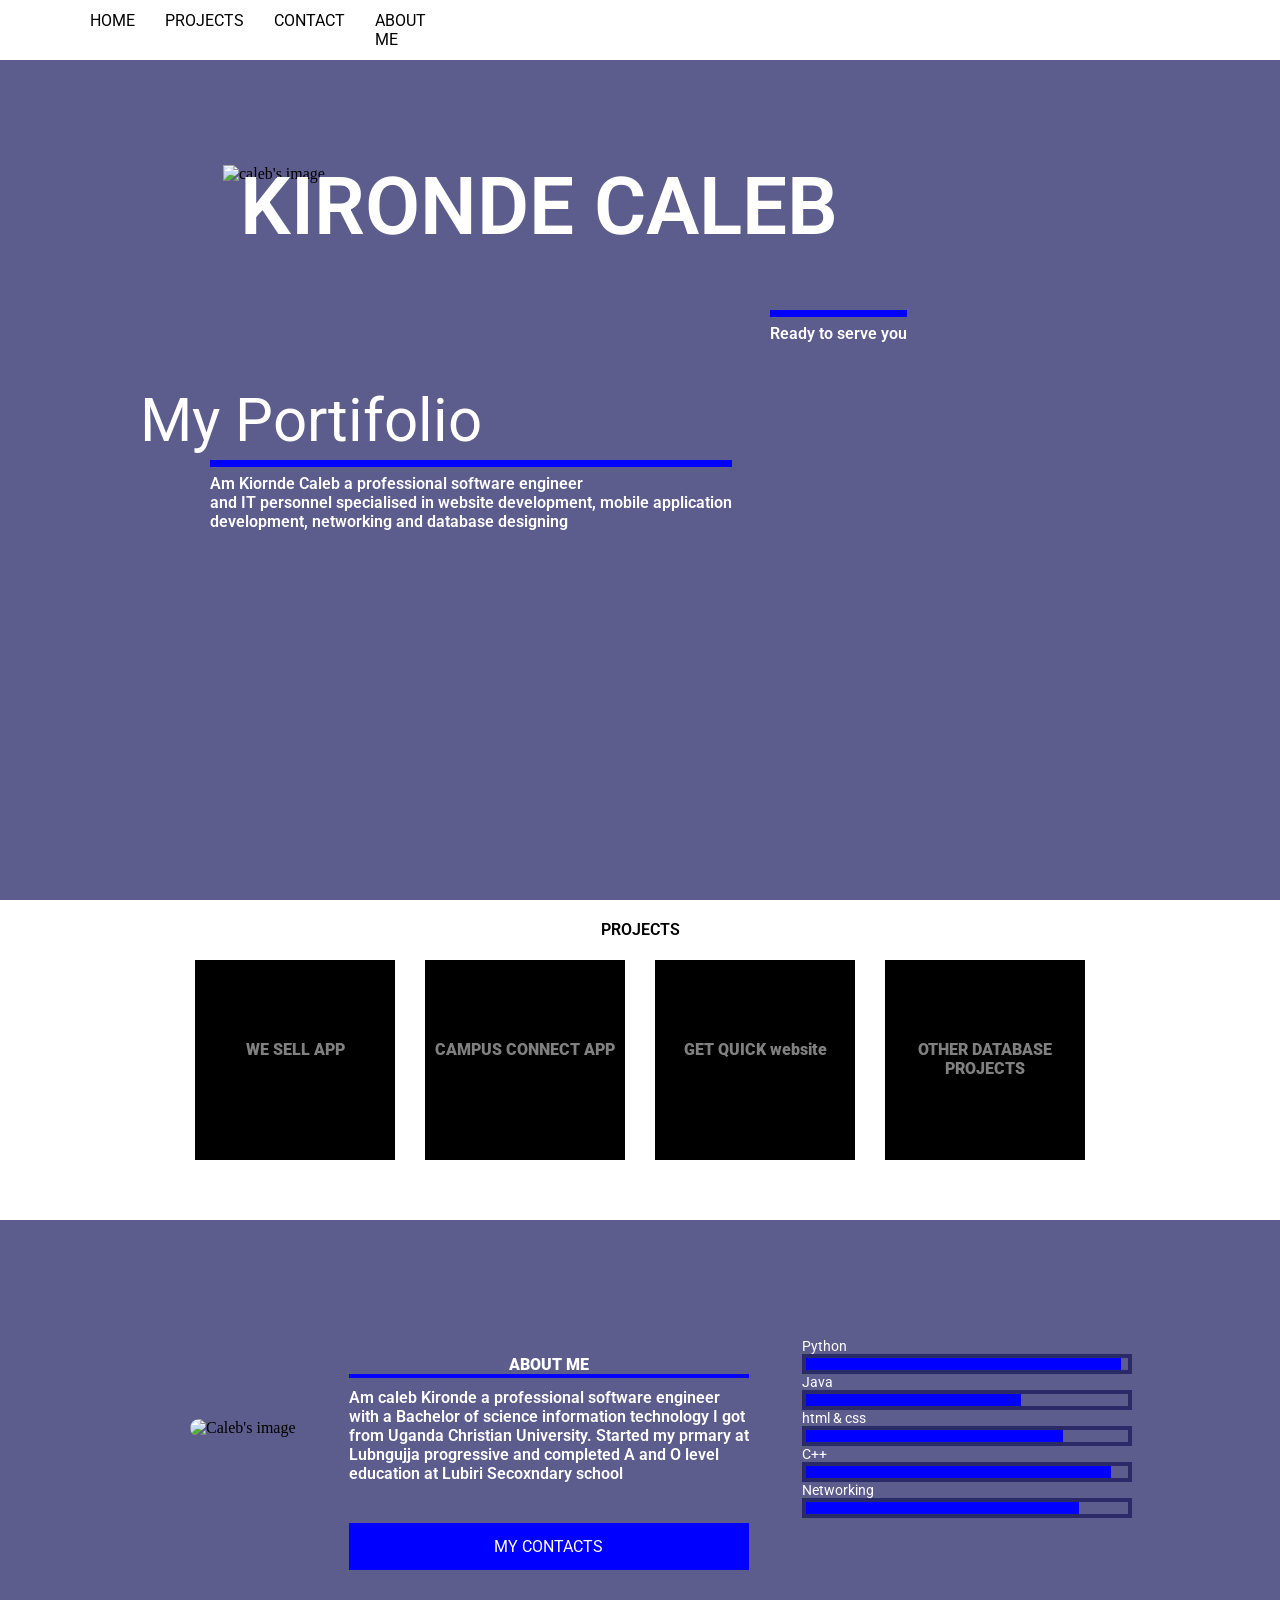
==== index.html @ 345c9187 "nice" ====
<!DOCTYPE html>
<html lang="en">
<head>
    <meta charset="UTF-8">
    <meta name="viewport" content="width=device-width, initial-scale=1.0">
    <link rel="stylesheet" href="css/NewCss.css">
    <link rel = "stylesheet" href="css/Portifolio.css">
    <title>Portifolio</title>
</head>
<body>

    <header class ="header">
        <nav class = "navi">
            <ul class="list">
                <a href="index.html"><li>HOME</li></a>
                <a href="#projects"><li>PROJECTS</li></a>
                <a href="../Portifolio/Contact.html"><li>CONTACT</li></a>
                <a href="#about"><li>ABOUT ME</li></a>
            </ul>
        </nav>
        <div class="social">
            <div class="fb"></div>
            <div class="inst"></div>
            <div class="link"></div>
        </div>
    </header>

    <main class="main-wrapper wrapper">
        <img class="money" src="../Portifolio/Portifolio/money.png" alt="caleb's image">
        <h1>KIRONDE CALEB </h1>
        <h2 class ="poti">
            My Portifolio
        </h2>
        <p class = "p1">Am Kiornde Caleb a professional software engineer<br>
                        and IT personnel specialised in website development, mobile application<br>
                        development, networking and database designing
        </p>
        <p class="p2">Ready to serve you </p>
    </main>
    <section>
        <BUTton  id="projects" class="button">PROJECTS</BUTton>
        <a href="#" class="category">
            <div class="opp"><h3>WE SELL APP</h3></div>
        </a>
        <a href="#" class="category">
            <div class="opp"><h3>CAMPUS CONNECT APP</h3></div>
        </a>
        <a href="#" class="category">
            <div class="opp"><h3>GET QUICK website</h3></div>
        </a>
        <a href="#" class="category">
            <div class="opp"> <h3>OTHER DATABASE PROJECTS</h3></div>
        </a>
    </section>
    <!--ABOUT SECTION-->
    <div id="about" class="about">
        <div class="wrapper index-wrapper">
            <div class="image">
            <img src="Portifolio/Caleb.jpg" alt="Caleb's image">
        </div>
        <div class="small">
            <h3>ABOUT ME</h3>
            <p>Am caleb Kironde a professional software
            engineer with a Bachelor of science information technology I got 
            from Uganda Christian University. Started my prmary at Lubngujja progressive
            and completed A and O level education at Lubiri Secoxndary school </p>
            <a href="../Portifolio/Contact.html">MY CONTACTS</a>
    
        </div>
        <div class="skill">
            <a class="one" >Python</a>
            <div class="boda">
                <div class="fill a"></div>
            </div>
            <a class="one">Java</a>
            <div class="boda">
                <div class="fill b"></div>
            </div>
            <a class="one">html & css</a>
            <div class="boda">
                <div class="fill c"></div>
            </div>
            <a class="one">C++</a>
            <div class="boda">
                <div class="fill d"></div>
            </div>
            <a class="one">Networking</a>
            <div class="boda">
                <div class="fill e"></div>
            </div>            
        </div>
        </div>
    </div>
</body>
</html>
---- css/NewCss.css ----
/*** The new CSS Reset - version 1.2.0 (last updated 23.7.2021) ***/

/* Remove all the styles of the "User-Agent-Stylesheet", except for the 'display' property */
*:where(:not(iframe, canvas, img, svg, video):not(svg *)) {
  all: unset;
  display: revert;
}

/* Preferred box-sizing value */
*,
*::before,
*::after {
  box-sizing: border-box;
}

/*
  Remove list styles (bullets/numbers)
  in case you use it with normalize.css
*/
ol, ul {
  list-style: none;
}

/* For images to not be able to exceed their container */
img {
  max-width: 100%;
}

/* Removes spacing between cells in tables */
table {
  border-collapse: collapse;
}

/* Revert the 'white-space' property for textarea elements on Safari */
textarea {
  white-space: revert;
}
---- css/Portifolio.css ----
@font-face{
    font-family: "roboto"; 
    src:url(../Fonts/Roboto-VariableFont_wdth\,wght.ttf);
}

body{
    background-color:  rgb(92, 92, 141);
    background-image: url(../Portifolio/abstract-blue-banner-0xzjuwinjczdpf5m.jpg);
    background-repeat: no-repeat;
    background-size: cover;
}

/**pORIFOLIO**/
.poti{
    font-family: "roboto";
    font-size: 60px;
    margin-bottom: 120px;
    color: white;
}
/**image**/
.money{
    width: 100vh; 
    height: 80vh; 
    margin-top: 90px;
    position: absolute;
    left: 83px;
}
/**BUtton**/
.button{
    position: absolute;
    top: 20px;
    font-family: "roboto";
    font-weight: 600;
}

.wrapper{
    width: 1000px;
    margin: 0 auto;
}

.header{
    width: 100%;
    height: 60px;
    background-color: white;
    display: flex;
    position: fixed; 
    top: 0;
    z-index: 1000;
}

.logo{
    width: 150px;
    height: 60px;
    background-size: cover;
    background-repeat: no-repeat;
    display: flex;
    align-items: center;
    margin-left: 100px;
}

img{
    width: 80px;
}

.navi{
    width: fit-content;
    height: 60px;
    display: flex;
    align-items: center;
    margin-right: 450px;
    cursor: pointer;
    margin-left: 90px;
}

.list{
    list-style: none;
    float: left;
    display: flex;
}

a{
    padding-right: 30px;
    font-family: "roboto";
    display: block;
}

a:hover{
    color: blue;
}

.social{
    width: 200px;
    height: 70px;
    display: flex;
    float: left;
    align-items: center;
    cursor: pointer;
    margin-left: 150px;
}

.fb{
    width: 20px;
    height: 20px;
    background-image: url(../Portifolio/images.png);
    background-size: cover;
    background-repeat: no-repeat;
    margin-left: 15px;
}

.fb:hover{
    background-image: url(../Portifolio/645800e19178cb167e405da0_Facebook-logo.png);
}

.inst{
    width: 20px;
    height: 20px;
    background-image: url(../Portifolio/black-square-social-media-logo_197792-3367-removebg-preview.png);
    background-size: cover;
    background-repeat: no-repeat;
    margin-left: 15px;
}

.inst:hover{
    background-image: url(../Portifolio/instagram-vector-logo-icon-social-media-logotype_901408-392.jpg);
}

.link{
    width: 20px;
    height: 20px;
    background-image: url(../Portifolio/linkedin-logo-linkedin-logo-transparent-linkedin-icon-transparent-free-free-png.png); 
    background-size: cover;
    background-repeat: no-repeat;
    margin-left: 15px;
}

.link:hover{
    background-image: url(../Portifolio/1200x630wa.png);
}

main{
    width: 100%;
    height: calc(100vh - 60px);
}

.main-wrapper{
    display: flex;
    margin-top: 60px;
    align-items: center;
    position: relative;
}

.image2{
    z-index: 10;
    position: absolute;
    left: 1050px;
    bottom: 250px;
    background-color: white;
    padding-right: 200px;
    padding-top: 20px;
    padding-bottom: 20px;
    padding-left: 30px;
    position: fixed;
    display: flex;
    align-items: center;
}

.logo2{
     width: 130px;
    height: 40px;
    margin-left: 60px;
    display: flex;
    align-items: center;
    background-position: center;
}

.anew{
    color: white;
    text-align: center;
    display: block;
    background-color: blue;
    padding-right: 13px;
    padding-left: 13px;
    height: 30px;
    padding-top: 5px;
    font-weight: 600;
}

.anew:hover{
    cursor: pointer;
    background-color: rgb(107, 107, 167);
}

.image1 img{
    width: 4000px;
    height: 100vh; 
}

.learn{
    width: 250px;
    height: 80px;
    background-image: url(../Portifolio/Screenshot\ \(21\).png);
    background-size: cover;
    background-position: center;
    background-repeat: no-repeat;
}

h1{
    color: white;
    position: absolute;
    background-position: center;
    top: 100px;
    font-family: roboto;
    font-size: 80px;
    font-weight: 600;
    left: 100px;
    
}

.p1{
    color: white;
    position: absolute;
    left: 70px;
    font-family: roboto;
    font-size:150;
    font-weight: 600;
    top: 400px;
    border-top: 7px solid blue;
    padding-top: 7px;
    padding-bottom: 7px;
}

.p2{
    color: white;
    position: absolute;
    left: 630px;
    font-family: roboto;
    font-size: 150;
    font-weight: 600;
    top: 250px;
    border-top: 7px solid blue;
    padding-top: 7px;
    padding-bottom: 7px;
}

section{
    width: 100%;
    padding-top: 60px;
    padding-bottom: 60px;
    background-color: white;
    display: flex;
    column-gap: 30px;
    justify-content: center;
    position: relative;
     flex-wrap: wrap;
}

.category{
    width: 200px;
    height: 200px;
    background-color: black;
    background-repeat: no-repeat;
    background-size: cover;
    background-position: center;
    align-items: center;
    position: relative;
}

.category:nth-child(2){
    background-image: url(../Portifolio/online\ buying.jpeg);
}

.category:nth-child(2):hover{
    background-image: url(../Portifolio/online\ buying\ -\ Copy.jpeg);
}

.category:nth-child(3){
    background-image: url(../Portifolio/online\ selling.webp);
}

.category:nth-child(3):hover{
    background-image: url(../Portifolio/online\ selling\ -\ Copy.jpg);
}

.category:nth-child(4){
    background-image: url(../Portifolio/online\ market\ place.png);
}

.category:nth-child(4):hover{
    background-image: url(../Portifolio/online\ market\ place.png)
}

.category:nth-child(5){
    background-image: url(../Portifolio/onlin\ business\ promotion.jpg)
}

.category:nth-child(5):hover{
    background-image: url(../Portifolio/onlin\ business\ promotion\ -\ Copy.jpg);
}

.opp{
    background-color: black;
    position: absolute;
    bottom: 0;
    top: 0;
    right: 0;
    left: 0;
    opacity: 0.5;
}

h3{
    font-family: roboto;
    color: white;
    text-align: center;
    margin-top: 80px;
    font-weight: 900;
}

a:hover{
    cursor: pointer;
}

p{
    font-family: roboto;
    font-weight:400;
    color: blue;
    text-align: center;
    flex-basis: 100%;
    padding-bottom: 40px;
}
/*ABOUT SECTION*/
.about{
    padding-top: 50px;
    width: 100%;
    background-color: rgb(92, 92, 141);
}

.index-wrapper{
    display: flex;
    align-items: center;
    padding-top: 5px;
    padding-bottom: 5px;
    justify-content:left;
      column-gap: 53px;
    padding-bottom: 30px;
}
.image img{
    width: 155px;
    border-radius: 155px;
    margin-left: 50px;
}

.small{
    flex-basis: 400px;
}

p{
    color: white;
    font-family: roboto;
    font-size:150;
    font-weight: 600;
    text-align: left;
}

.small h3{
     margin-bottom: 10px;
     color: white;
     border-bottom: 4px solid blue;
}

.small a{
    color: white;
    background-color: blue;
    display: block;
    font-family: roboto;
    padding-top: 14px;
    padding-bottom: 14px;
    padding-left: 14px;
    padding-right: 14px;
    flex-basis: 30px;
    margin-bottom: 10px;
    text-align: center;
}

.small a:hover{
    background-color: rgb(64, 64, 81);
}

.skill{
    flex-basis: 330px;
}

.boda{
    border: 4px, solid rgb(42, 42, 104);
    width: 100%;
    height: 20px;
}

.one{
    color: white;
    font-size: 14px;
}

.one:hover{
    cursor: default;
    color: white;
}

.fill{
    width: 100%;
    height: 12px;
    background-color: blue;
}

.a{
    width: 98%;
    height: 12px;
    background-color: blue;
}

.b{
    width: 67%;
    height: 12px;
    background-color: blue;
}

.c{
    width: 80%;
    height: 12px;
    background-color: blue;
}

.d{
    width: 95%;
    height: 12px;
    background-color: blue;
}

.e{
    width: 85%;
    height: 12px;
    background-color: blue;
}
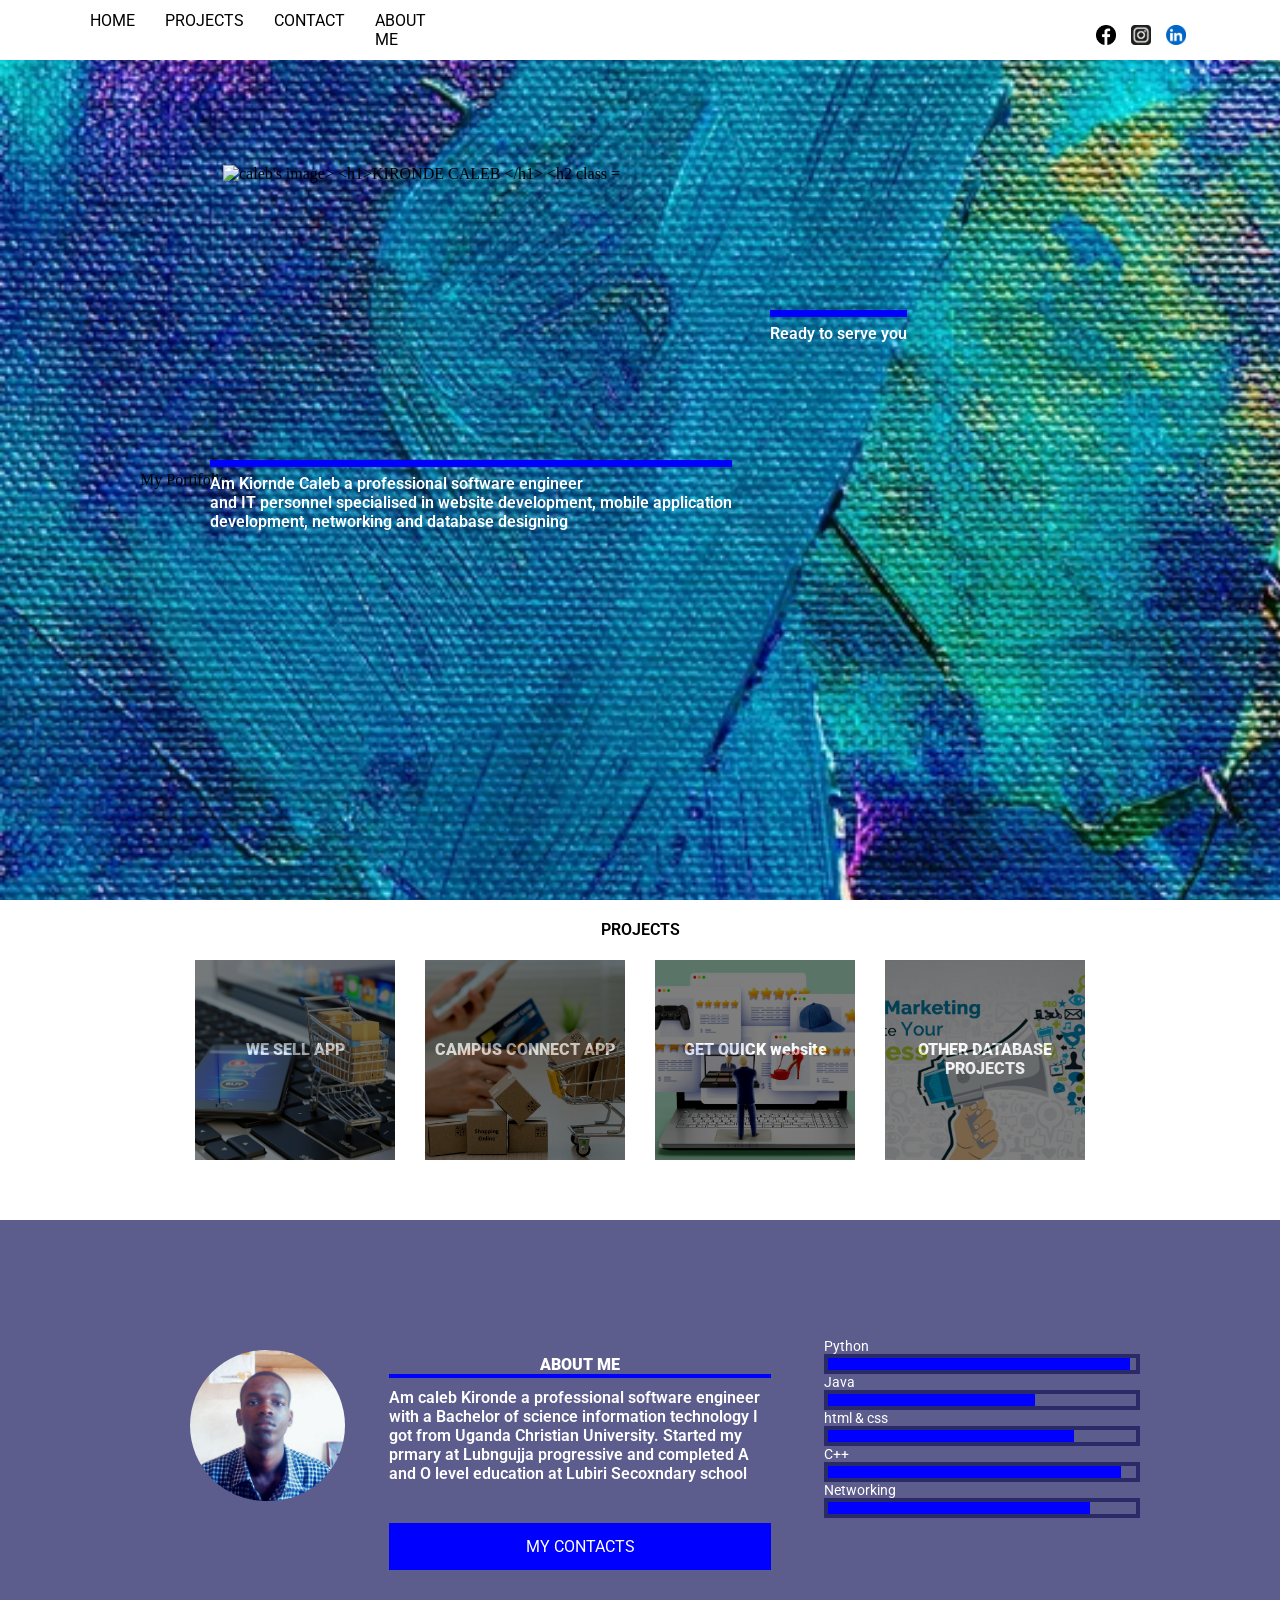
==== commit 9db706b0: "Update index.html" ====
--- a/index.html
+++ b/index.html
@@ -26,7 +26,7 @@
     </header>
 
     <main class="main-wrapper wrapper">
-        <img class="money" src="../Portifolio/Portifolio/money.png" alt="caleb's image">
+        <img class="money" src="./Portifolio/Portifolio/money.png" alt="caleb's image>
         <h1>KIRONDE CALEB </h1>
         <h2 class ="poti">
             My Portifolio
@@ -92,4 +92,4 @@
         </div>
     </div>
 </body>
-</html>+</html>
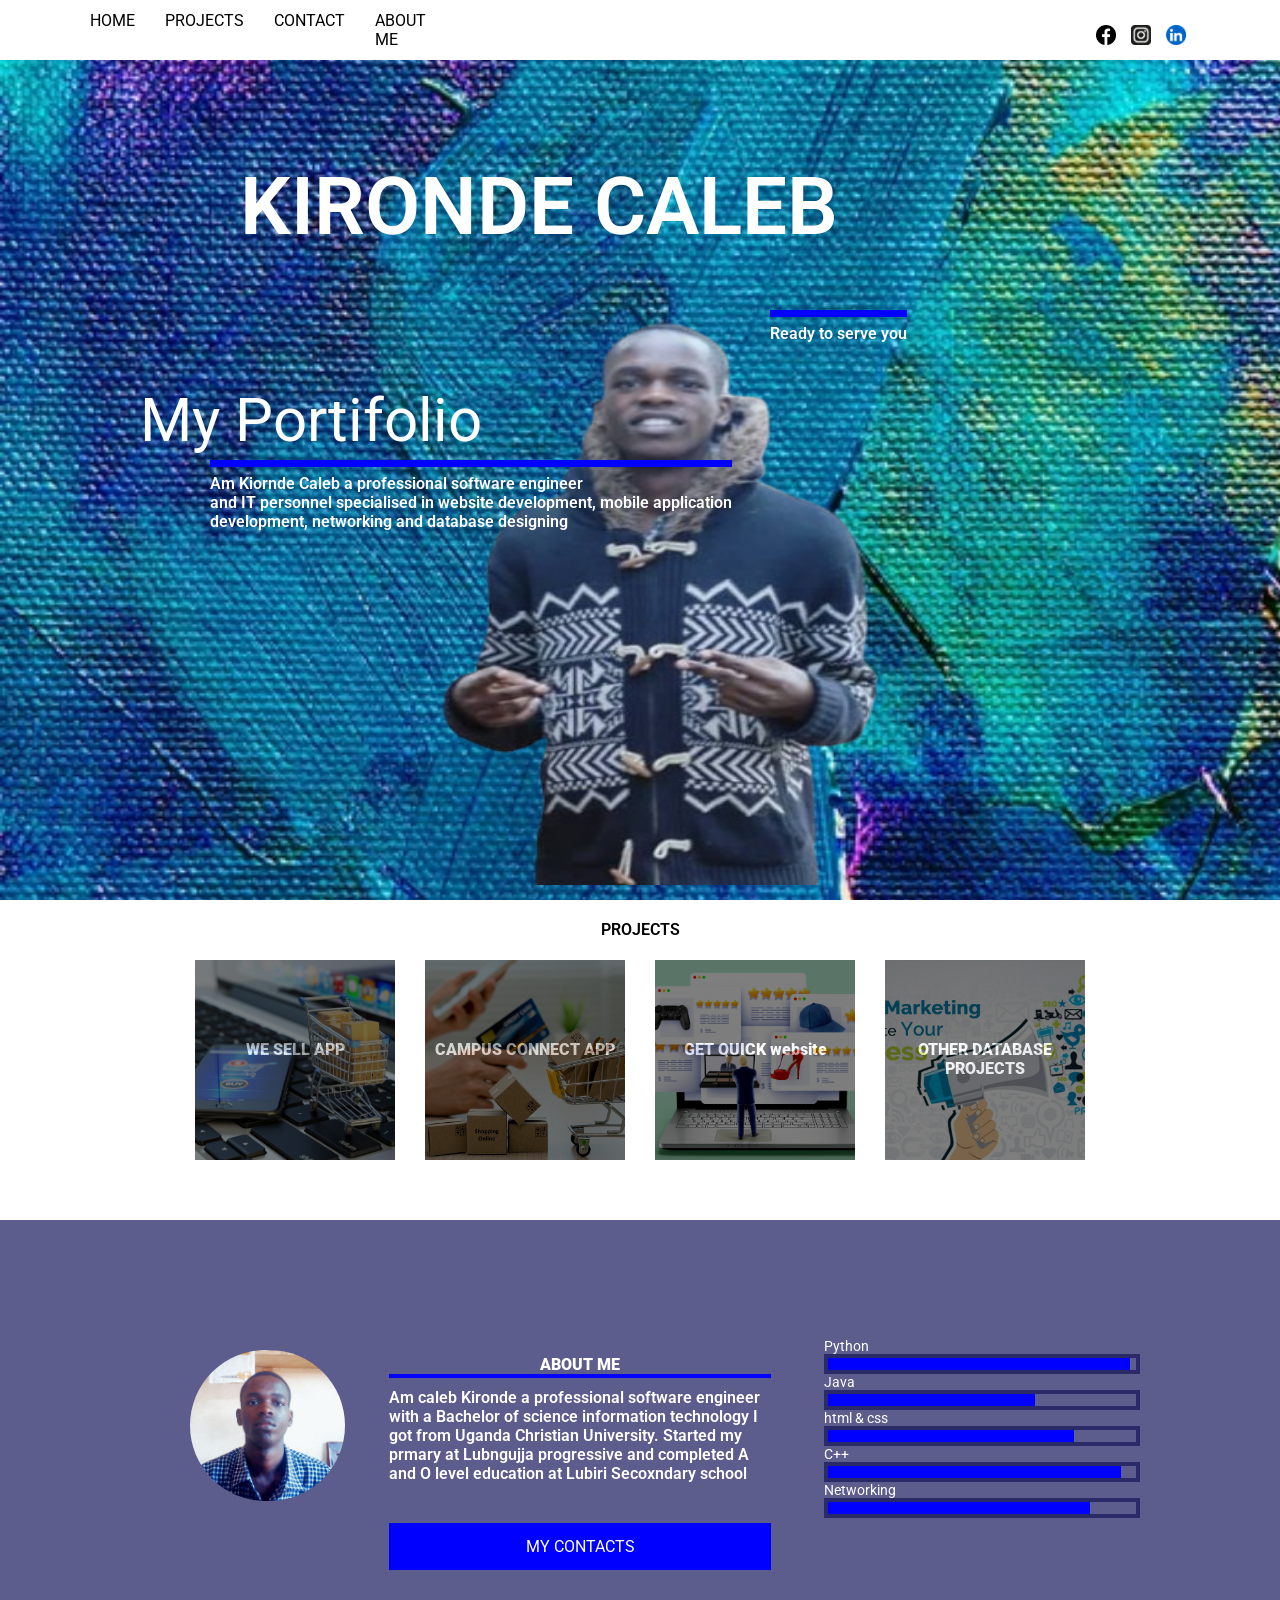
==== commit e4738297: "g" ====
--- a/index.html
+++ b/index.html
@@ -26,7 +26,7 @@
     </header>
 
     <main class="main-wrapper wrapper">
-        <img class="money" src="./Portifolio/Portifolio/money.png" alt="caleb's image>
+        <img class="money" src="./money.png">
         <h1>KIRONDE CALEB </h1>
         <h2 class ="poti">
             My Portifolio
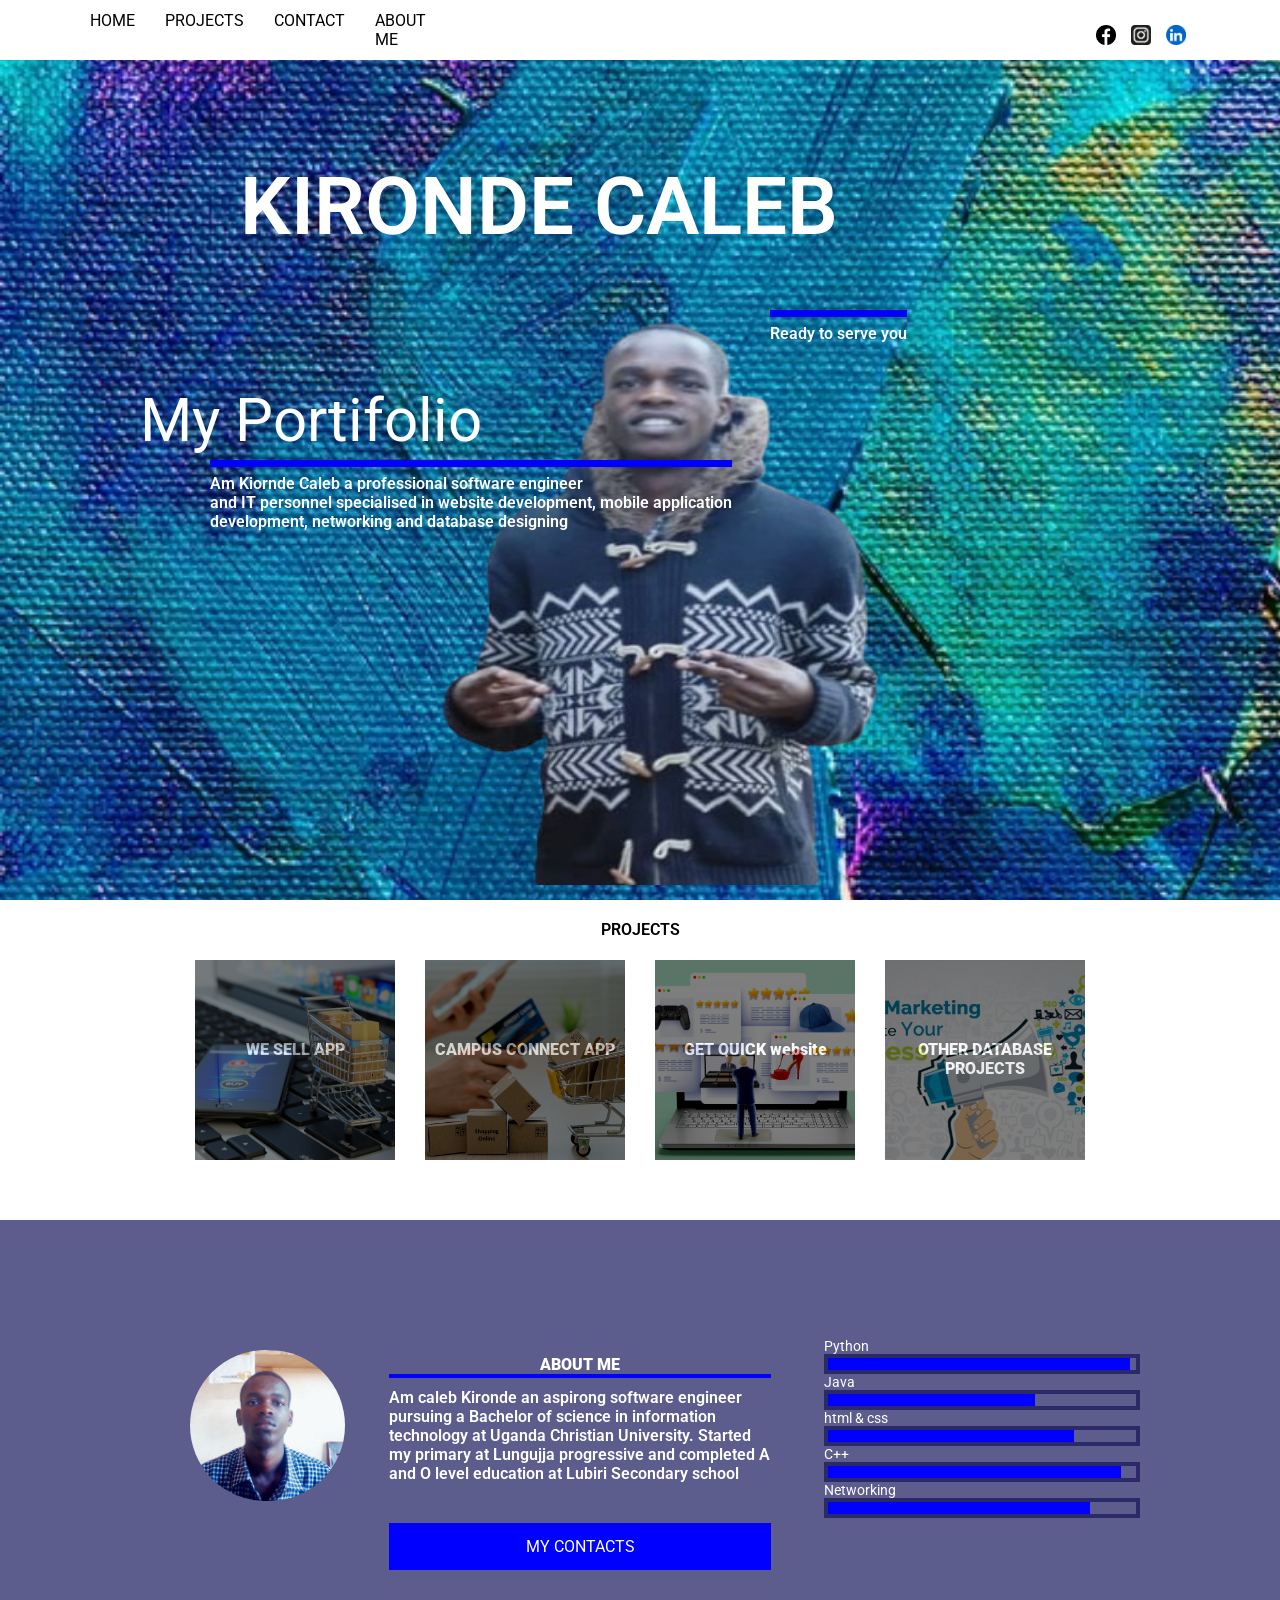
==== commit f39b050c: "Changes" ====
--- a/index.html
+++ b/index.html
@@ -60,11 +60,11 @@
         </div>
         <div class="small">
             <h3>ABOUT ME</h3>
-            <p>Am caleb Kironde a professional software
-            engineer with a Bachelor of science information technology I got 
-            from Uganda Christian University. Started my prmary at Lubngujja progressive
-            and completed A and O level education at Lubiri Secoxndary school </p>
-            <a href="../Portifolio/Contact.html">MY CONTACTS</a>
+            <p>Am caleb Kironde an aspirong software
+            engineer pursuing a Bachelor of science in information technology 
+            at Uganda Christian University. Started my primary at Lungujja progressive
+            and completed A and O level education at Lubiri Secondary school </p>
+            <a href="./Contact.html">MY CONTACTS</a>
     
         </div>
         <div class="skill">
